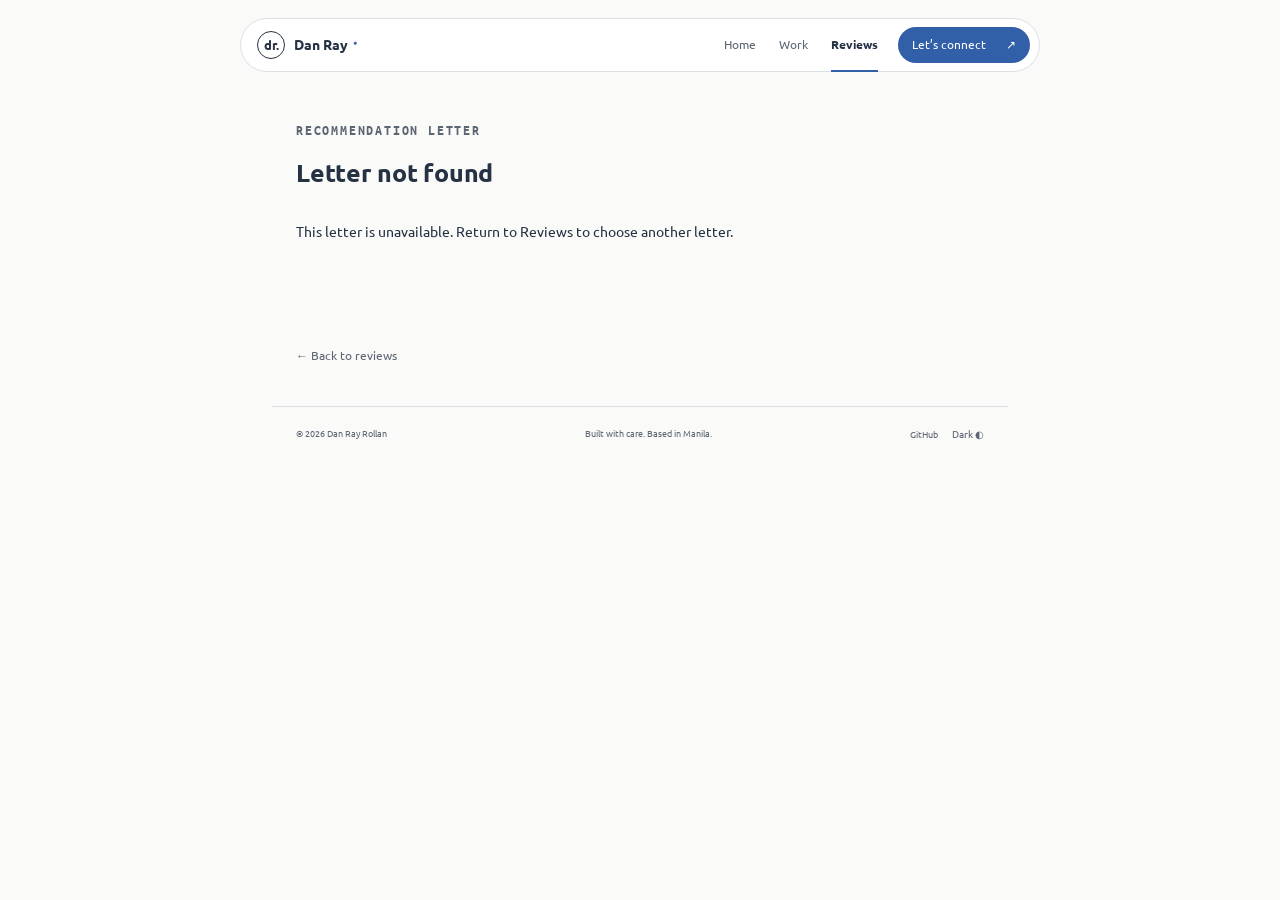
==== letter.html @ 73a933be "Update portfolio themes, education cards, and YAML recommendation letters" ====
<!doctype html>
<html lang="en">
<head>
<meta charset="utf-8"><meta name="viewport" content="width=device-width, initial-scale=1">
<meta name="description" content="Dan Ray Rollan, a Manila-based engineer connecting customer support, software engineering, and agentic AI.">
<meta name="theme-color" content="#fafaf8">
<title>Recommendation letter | Dan Ray Rollan</title>
<link rel="icon" href="assets/favicon.svg" type="image/svg+xml">
<link rel="preload" href="assets/fonts/Ubuntu-Regular.ttf" as="font" type="font/ttf" crossorigin>
<link rel="stylesheet" href="styles.css?v=9057fd9f84"><script src="app.js?v=bcd007c981" defer></script>
</head>
<body data-page="letter">
<a class="skip" href="#main">Skip to content</a>
<header class="nav-wrap"><nav aria-label="Main navigation"><a class="brand" href="index.html"><span class="brand-icon">dr.</span><span>Dan Ray<span class="brand-dot">●</span></span></a><div class="nav-links"><a href="index.html" >Home</a><a href="work.html" >Work</a><a href="reviews.html" aria-current="page">Reviews</a></div><a class="nav-cta" href="index.html#contact">Let’s connect <span aria-hidden="true">↗</span></a></nav></header>
<main id="main">
<section class="sample-letter" aria-labelledby="letter-heading"><p class="eyebrow">RECOMMENDATION LETTER</p><h1 id="letter-heading" class="reference-heading">Letter of recommendation</h1><p id="letter-date" class="letter-date"></p><p id="letter-salutation"></p><div id="letter-body" class="letter-body"></div><p id="letter-signature" class="letter-signature"></p></section><div class="page-next"><a href="reviews.html">← Back to reviews</a></div>
</main><footer><span>© <span id="year"></span> Dan Ray Rollan</span><span>Built with care. Based in Manila.</span><div class="footer-actions"><div id="footer-links" class="footer-links"><span class="pending-link" title="GitHub profile has not been added yet">GitHub <span class="sr-only">profile coming soon</span></span></div><button id="theme-toggle" type="button" aria-label="Switch to dark theme">Dark <span aria-hidden="true">◐</span></button></div></footer>
<div id="load-error" role="alert" hidden>Portfolio content couldn’t load. Please refresh, or preview this site using a local web server.</div><noscript><p class="noscript">Enable JavaScript to see the portfolio content, or read content.yaml for the full profile.</p></noscript>
</body></html>
---- styles.css ----
/* Locally bundled fonts; no external font requests. */
@font-face{font-family:"Ubuntu";src:url("assets/fonts/Ubuntu-Light.ttf") format("truetype");font-style:normal;font-weight:300;font-display:swap}
@font-face{font-family:"Ubuntu";src:url("assets/fonts/Ubuntu-Regular.ttf") format("truetype");font-style:normal;font-weight:400;font-display:swap}
@font-face{font-family:"Ubuntu";src:url("assets/fonts/Ubuntu-Medium.ttf") format("truetype");font-style:normal;font-weight:500;font-display:swap}
@font-face{font-family:"Ubuntu";src:url("assets/fonts/Ubuntu-Bold.ttf") format("truetype");font-style:normal;font-weight:700;font-display:swap}
@font-face{font-family:"Ubuntu Mono";src:url("assets/fonts/UbuntuMono-Regular.ttf") format("truetype");font-style:normal;font-weight:400;font-display:swap}
@font-face{font-family:"Ubuntu Mono";src:url("assets/fonts/UbuntuMono-Bold.ttf") format("truetype");font-style:normal;font-weight:700;font-display:swap}
:root{--font-sans:"Ubuntu",Arial,Helvetica,sans-serif;--font-mono:"Ubuntu Mono",ui-monospace,SFMono-Regular,Consolas,monospace;--bg:#fafaf8;--surface:#ffffff;--ink:#253244;--muted:#5c6573;--line:#dce0e5;--green:#315fa8;--accent:#315fa8;--soft:#e8edf4;--art:#e8edf4;--button-bg:#315fa8;--button-ink:#ffffff;--button-hover:#274d89;color-scheme:light;font-family:var(--font-sans);font-size:15px}*{box-sizing:border-box}html{scroll-behavior:smooth;scroll-padding-top:100px}body{margin:0;background:var(--bg);color:var(--ink);line-height:1.65}a{color:inherit;text-decoration:none}button{font:inherit}button,a,summary{-webkit-tap-highlight-color:transparent}a:focus-visible,button:focus-visible,summary:focus-visible{outline:2px solid var(--accent);outline-offset:5px}::selection{background:#dbe5f4;color:#253244}p,h1,h2,h3{margin:0}p+p{margin-top:17px}.muted{color:var(--muted)}.small{font-size:12px}.eyebrow{font-size:10px;letter-spacing:1.8px;font-weight:700;color:var(--muted)}.nav-wrap{position:sticky;top:0;z-index:10;padding:18px 20px;background:linear-gradient(var(--bg) 65%,transparent)}nav{max-width:800px;margin:auto;display:flex;align-items:center;justify-content:space-between;gap:20px;background:var(--surface);border:1px solid var(--line);border-radius:40px;padding:8px 9px 8px 16px;font-size:12px}.brand{display:flex;align-items:center;gap:9px;font-weight:700;font-size:14px}.brand-icon{width:28px;height:28px;border:1px solid var(--ink);border-radius:50%;display:grid;place-items:center;font-size:13px}.brand-dot{color:var(--accent);font-size:7px;vertical-align:super;margin-left:5px}.nav-links{display:flex;gap:22px;margin-left:auto}.nav-links a{color:var(--muted)}.nav-links a:hover{color:var(--ink)}.nav-cta,.button{color:var(--button-ink);background:var(--button-bg);border-radius:28px;padding:10px 16px;display:inline-flex;gap:20px;align-items:center}.nav-cta{padding:8px 14px}.button:hover,.nav-cta:hover{background:var(--button-hover)}main,footer{max-width:736px;margin:0 auto;padding:0 24px}.hero{padding-top:43px;border:0}.profile-line{display:flex;align-items:center;gap:12px;margin-bottom:37px}.avatar{width:46px;height:46px;border-radius:50%;display:grid;place-items:center;color:var(--green);background:var(--soft);font-size:14px;font-weight:700;overflow:hidden}.avatar img{width:100%;height:100%;object-fit:cover}.profile-name{font-size:13px;font-weight:700}.profile-line p+p{margin:0}.location-dot{margin-left:auto;width:7px;height:7px;border-radius:50%;background:#64748b;box-shadow:0 0 0 5px #64748b12}h1{font-size:clamp(39px,7vw,62px);letter-spacing:-2.8px;line-height:1.08;font-weight:500;max-width:580px;margin-top:16px}h2{font-size:29px;line-height:1.23;letter-spacing:-.9px;font-weight:500}h3{font-weight:500;font-size:19px;line-height:1.4;letter-spacing:-.3px}.intro{max-width:580px;font-size:15px;color:var(--muted);margin-top:24px}.role{font-size:11px;color:var(--green);margin-top:17px}.hero-actions{display:flex;align-items:center;gap:25px;margin-top:26px;font-size:12px}.text-link{display:inline-flex;gap:14px}.text-link:hover{text-decoration:underline}.bridge{height:274px;margin-top:38px;overflow:hidden;position:relative;border-radius:10px;background:radial-gradient(ellipse at 20% 10%,#c7d8f060,transparent 65%),radial-gradient(ellipse at 90% 85%,#c5cdd750,transparent 60%),var(--art);padding:24px 27px;color:#253244}.art-label,.art-number{font-size:8px;font-weight:700;letter-spacing:1.7px;position:absolute}.art-number{bottom:20px;right:25px;font-size:7px}.bridge-line{position:relative;display:flex;align-items:center;justify-content:space-between;height:170px;font-family:Georgia,serif;font-size:19px;margin:8px 15px 0}.bridge-line:before{content:"";position:absolute;left:7%;right:7%;height:95px;border-top:1px solid #64748b7a;border-radius:50%;top:38px}.bridge-line>span{z-index:1}.bridge-ring{display:grid;place-items:center;width:132px;height:132px;border:1px solid #64748b66;border-radius:50%;background:#ffffff77;position:relative;font-style:italic}.bridge-ring:after{content:"";position:absolute;inset:-10px;border:1px solid #64748b33;border-radius:50%}.bridge>p{text-align:center;font-size:10px;letter-spacing:.3px;margin-top:1px}.stats{display:grid;grid-template-columns:1fr 1.15fr 1fr;gap:26px;margin-top:29px}.stats>div+div{border-left:1px solid var(--line);padding-left:22px}.stats strong{font-weight:500;font-size:29px;line-height:1.2;letter-spacing:-.8px}.stats .unit{font-size:16px;letter-spacing:-.3px}.stats p{font-size:11px;margin-top:7px}.stats span:not(.unit){font-size:inherit}.stats>div>span{font-size:10px!important;color:var(--muted)}.stats .stat-word{font-size:21px;letter-spacing:-.6px}.fine-print{font-size:9px;color:var(--muted);margin-top:15px;max-width:560px}section{padding:51px 0;border-bottom:1px solid var(--line);scroll-margin-top:10px}.section-top{display:flex;align-items:center;justify-content:space-between;margin-bottom:24px}.section-index{font-size:10px;color:var(--muted)}.about-grid{display:grid;grid-template-columns:1fr 1.18fr;gap:42px}.about-grid h2{font-size:25px}.about-grid p{font-size:12px}.principles{display:grid;grid-template-columns:repeat(3,1fr);gap:25px;margin-top:31px}.principle-number{font-family:Georgia,serif;font-size:18px;color:var(--accent)}.principles h3{font-size:12px;font-weight:700;margin-top:9px}.principles p{color:var(--muted);font-size:11px;margin-top:6px}.section-intro{font-size:12px;margin-top:14px}.projects{margin-top:28px}.project{border-top:1px solid var(--line);padding:24px 0}.project:last-child{padding-bottom:0}.project-header{display:grid;grid-template-columns:31px 1fr;gap:13px}.project-number{font-family:Georgia,serif;font-style:italic;color:var(--accent);font-size:17px;padding-top:2px}.project-category{font-size:8px;letter-spacing:1.6px;color:var(--muted);margin-bottom:7px}.project h3{max-width:530px}.project-summary{font-size:12px;color:var(--muted);margin-top:10px}.tags{display:flex;flex-wrap:wrap;gap:7px;margin-top:14px}.tag{font-size:9px;padding:3px 9px;border:1px solid var(--line);border-radius:20px;color:var(--muted)}details{margin-top:15px;font-size:11px}summary{cursor:pointer;list-style:none;display:inline-flex;align-items:center;gap:10px;color:var(--green)}summary::-webkit-details-marker{display:none}summary:after{content:"+";font-size:17px}details[open] summary:after{content:"−"}.detail-body{background:var(--soft);border-radius:8px;padding:18px;margin-top:13px}.detail-body h4{margin:0 0 4px;font-size:10px;color:var(--green)}.detail-body p{font-size:12px;color:var(--muted);margin:0 0 15px}.detail-body p:last-child{margin-bottom:0}.testimonials{display:grid;grid-template-columns:1fr 1fr;gap:16px;margin-top:25px}.quote{padding:25px 23px;background:var(--surface);border:1px solid var(--line);border-radius:8px;display:flex;flex-direction:column}.quote-mark{font-family:Georgia,serif;color:var(--accent);font-size:34px;line-height:1}.quote blockquote{font-family:Georgia,serif;font-size:16px;line-height:1.6;margin:12px 0 24px}.quote-name{font-size:11px;font-weight:700;margin-top:auto}.quote-role{font-size:10px;color:var(--muted)}.draft-label{font-size:8px;letter-spacing:1.3px;color:var(--accent);margin:14px 0 9px}.quote .draft-copy{font-size:12px;color:var(--muted);margin-bottom:26px}.timeline{margin-top:30px}.timeline-item{display:grid;grid-template-columns:150px 1fr;gap:27px;padding:21px 0;border-top:1px solid var(--line)}.timeline-label{font-size:8px;letter-spacing:1px;color:var(--muted);padding-top:5px}.timeline h3{font-size:15px}.timeline-company{color:var(--green);font-size:10px;margin-top:3px}.timeline-text{font-size:12px;color:var(--muted);margin-top:9px}.skills{margin-top:24px;padding-top:25px;border-top:1px solid var(--line);display:grid;grid-template-columns:repeat(3,1fr);gap:22px}.skills h3{font-size:11px;font-weight:700}.skills ul{padding:0;margin:11px 0 0;list-style:none;font-size:11px;color:var(--muted)}.skills li{padding:2px 0}.contact{text-align:center;padding:55px 10px 48px;border:0}.contact h2{font-size:34px;margin-top:17px}.contact>p.muted{font-size:12px;max-width:425px;margin:18px auto 0}.contact-links{display:flex;flex-wrap:wrap;justify-content:center;gap:14px;font-size:12px;margin-top:24px}footer{border-top:1px solid var(--line);display:flex;gap:14px;justify-content:space-between;padding-top:19px;padding-bottom:28px;font-size:9px;color:var(--muted)}footer button{padding:0;background:none;border:0;color:inherit;cursor:pointer;font-size:10px}.skip{position:fixed;top:-100px;background:var(--ink);color:var(--bg);padding:10px;z-index:100}.skip:focus{top:10px}#load-error,.noscript{max-width:688px;margin:20px auto;padding:18px;background:var(--soft);font-size:13px}[hidden]{display:none!important}body[data-theme="dark"]{--bg:#24272b;--surface:#2c3035;--ink:#f1f2f0;--muted:#b7bec7;--line:#444b54;--green:#9abbef;--soft:#353e4b;--accent:#9abbef;--art:#353e4b;--button-bg:#9abbef;--button-ink:#253244;--button-hover:#aec8f0;color-scheme:dark}body[data-theme="dark"] .avatar{background:var(--soft)}body[data-theme="dark"]::selection{background:#465b7b;color:#f1f2f0}@media(max-width:620px){.nav-wrap{padding:12px}.nav-links{gap:14px}nav{gap:13px}.brand{font-size:12px}.nav-cta{font-size:10px;padding:8px 11px}.nav-links a{font-size:10px}.nav-links a[href="#kind-words"]{display:none}main,footer{padding-left:22px;padding-right:22px}.hero{padding-top:28px}h1{letter-spacing:-1.8px}.intro{font-size:14px}.bridge{height:230px;padding:20px}.bridge-line{height:143px;font-size:15px;margin:8px 0 0}.bridge-ring{width:103px;height:103px}.bridge-line:before{top:29px}.bridge>p{font-size:9px}.art-number{font-size:6px}.stats{gap:13px;grid-template-columns:1fr 1fr}.stats>div+div{padding-left:15px}.stats>div:last-child{display:none}.stats strong{font-size:27px}.stats p{font-size:10px}.stats>div>span{font-size:9px!important}section{padding:38px 0}.about-grid{grid-template-columns:1fr;gap:20px}.about-grid h2{max-width:340px}.principles{gap:15px}.principles h3{font-size:11px}.principles p{font-size:10px}h2{font-size:26px}.testimonials{grid-template-columns:1fr}.timeline-item{grid-template-columns:1fr;gap:8px}.skills{grid-template-columns:1fr 1fr;gap:24px}.contact h2{font-size:29px}footer{flex-wrap:wrap;font-size:8px}footer span:nth-child(2){margin-left:auto}footer button{margin-left:auto}}@media(max-width:360px){.nav-links a[href="#about"]{display:none}.hero-actions{gap:16px;font-size:11px}.principles{grid-template-columns:1fr}.principles p{font-size:12px}.bridge-line{font-size:13px}.bridge-ring{width:86px;height:86px}.skills{grid-template-columns:1fr}}@media(prefers-reduced-motion:reduce){html{scroll-behavior:auto}}
/* Company timeline and recommendation letter layout. */
.timeline{margin-top:29px}.timeline-item{position:relative;grid-template-columns:30px 1fr;gap:17px;border:0;padding:0 0 30px}.timeline-item:before{content:"";position:absolute;left:14px;top:34px;bottom:5px;width:1px;background:var(--line)}.timeline-item:last-child{padding-bottom:0}.timeline-item:last-child:before{display:none}.company-icon{position:relative;width:29px;height:29px;display:grid;place-items:center;border-radius:7px;background:var(--soft);border:1px solid var(--line);color:var(--green);font-size:9px;font-weight:700;overflow:hidden;margin-top:2px}.company-icon img{width:100%;height:100%;object-fit:contain;background:var(--surface);padding:3px}.timeline-label{padding:0;margin-bottom:3px;font-size:9px}.timeline h3{font-weight:700;font-size:14px}.timeline-company{font-size:11px;margin-top:3px}.contributions{padding-left:18px;margin:12px 0 0;color:var(--muted);font-size:12px}.contributions li{padding:3px 0}.experience-project{margin-top:16px;display:flex;align-items:center;gap:16px;border:1px solid var(--line);border-radius:8px;overflow:hidden;min-height:85px;background:var(--surface)}.experience-project:hover{border-color:var(--muted)}.experience-project>img{width:115px;align-self:stretch;object-fit:cover}.experience-project>div{padding:16px 0 16px 16px}.experience-project>img+div{padding-left:0}.experience-project strong{font-size:12px}.experience-project p{font-size:11px;color:var(--muted);margin-top:4px}.project-arrow{margin-left:auto;padding-right:16px}.testimonials{display:block;margin-top:25px}.recommendation{padding:24px 0;border-top:1px solid var(--line)}.recommendation:last-child{padding-bottom:0}.recommendation blockquote{margin:0 0 17px;font-size:14px;line-height:1.7;font-family:inherit}.recommendation-identity{display:flex;align-items:center;gap:11px}.recommender-avatar{width:34px;height:34px;display:grid;place-items:center;border-radius:50%;background:var(--soft);color:var(--green);font-size:10px;flex-shrink:0;overflow:hidden}.recommender-avatar img{width:100%;height:100%;object-fit:cover}.recommendation .quote-name{font-weight:500;font-size:12px}.recommendation .quote-role{font-size:10px;margin-top:1px}.recommendation-context{margin-top:9px;color:var(--muted);font-size:10px}.letter-link{display:inline-block;color:var(--green);margin-top:13px;font-size:11px;border-bottom:1px solid var(--line)}.letter-link:hover{border-color:var(--green)}.recommendation .draft-label{margin:0 0 8px}.draft-copy{font-size:12px;color:var(--muted);margin-bottom:16px}@media(max-width:620px){.timeline-item{grid-template-columns:29px 1fr;gap:14px}.experience-project>img{width:80px}.timeline h3{font-size:13px}.contributions{font-size:11px}}
/* Dedicated static pages: compact typography and spacing from the references. */
.nav-links a[aria-current="page"]{position:relative;color:var(--ink);font-weight:600}.nav-links a[aria-current="page"]:after{content:"";position:absolute;left:0;right:0;bottom:-17px;height:2px;background:var(--accent)}.nav-links{gap:23px}.page-directory>a{display:flex;justify-content:space-between;gap:25px;padding:22px 0}.page-directory>a+a{border-top:1px solid var(--line)}.page-directory h2{font-size:21px;margin-top:8px}.page-directory p:not(.eyebrow){font-size:12px;color:var(--muted);margin-top:7px}.page-directory>a>span{font-size:21px;align-self:center}.page-directory>a:hover h2{text-decoration:underline}.demo-notice{font-size:9px;letter-spacing:.5px;line-height:1.6;color:var(--muted);background:var(--soft);border-radius:5px;padding:8px 11px;margin-top:24px;margin-bottom:4px}.reference-heading{font-size:17px;font-weight:600;letter-spacing:-.25px;line-height:1.45;margin:0;max-width:none}.experience-section{padding-top:22px;border:0;padding-bottom:35px}.experience-section .timeline{margin-top:20px}.experience-section .timeline-item{grid-template-columns:24px 1fr;gap:20px;padding-bottom:31px}.experience-section .timeline-item:before{left:11px;top:30px;bottom:5px}.experience-section .company-icon{width:24px;height:24px;margin-top:0;border:0;background:transparent;border-radius:0}.experience-section .company-icon img{padding:0;background:transparent}.experience-section .timeline-label{font-size:12px;letter-spacing:0;font-weight:400;margin-bottom:2px;line-height:1.5}.experience-section .timeline h3{font-size:14px;line-height:1.5;font-weight:700;letter-spacing:0}.experience-section .timeline-text{font-size:14px;line-height:1.5;margin-top:4px}.experience-section .contributions{font-size:14px;line-height:1.55;padding-left:21px;margin-top:10px}.experience-section .contributions li{padding:3px 0}.experience-section .experience-project{margin-top:17px;gap:17px;min-height:120px}.experience-section .experience-project>img{width:34%;max-width:190px}.experience-section .experience-project>div{padding-top:17px;padding-bottom:17px}.experience-section .experience-project strong{font-size:14px}.experience-section .experience-project p{font-size:13px;line-height:1.4;margin-top:5px}.work-projects{border-top:1px solid var(--line)}.work-projects h2,.toolkit-section h2{font-size:22px}.page-next{padding:28px 0 40px;font-size:12px;color:var(--muted)}.page-next a{display:flex;justify-content:space-between;gap:12px}.page-next a:hover{color:var(--ink);text-decoration:underline}.reviews-section{padding-top:22px;border:0;padding-bottom:0}.reviews-intro{font-size:14px;color:var(--muted);margin-top:8px}.review-summary{display:flex;align-items:center;justify-content:space-between;gap:18px;margin-top:15px;padding-bottom:24px;border-bottom:1px solid var(--line)}.rating{display:flex;align-items:center;gap:7px;font-size:12px;color:var(--muted)}.rating strong{color:var(--accent);font-size:16px}.stars{color:var(--accent);font-size:17px;letter-spacing:-1px;white-space:nowrap}.stars>span{color:var(--muted)}.review-sources{display:flex;gap:13px;font-size:9px;color:var(--ink);font-weight:600;white-space:nowrap}.reviews-section .testimonials{margin-top:0}.reviews-section .recommendation{padding:25px 0;border-top:0;border-bottom:1px solid var(--line)}.reviews-section .recommendation blockquote{font-size:14px;line-height:1.5;margin-bottom:14px}.reviews-section .recommendation-identity{gap:10px}.reviews-section .recommender-avatar{width:32px;height:32px}.reviews-section .quote-name{font-size:14px;line-height:1.4;font-weight:400}.reviews-section .quote-role{font-size:12px;line-height:1.4}.reviews-section .recommendation-context{font-size:10px;opacity:.85}.letter-feature{position:relative;display:block;margin-top:24px;min-height:390px;border-radius:12px;overflow:hidden;background:#cee3ef;color:#2d4352;padding:30px}.feature-sky{position:absolute;inset:0;background:radial-gradient(ellipse at 12% 20%,#ffffff8c,transparent 55%),linear-gradient(145deg,#afd0e1,#cbe0e9 55%,#e5e2d4)}.feature-caption{position:relative;font-size:9px;letter-spacing:1.6px}.feature-quote{position:relative;display:block;margin-top:25px;font-family:Georgia,serif;font-size:35px;line-height:1.2;letter-spacing:-1px;z-index:1}.feature-paper{position:absolute;right:35px;top:105px;width:215px;height:270px;background:#fffdf6;transform:rotate(8deg);padding:24px;box-shadow:0 10px 40px #35475a18}.feature-paper>span{font-family:Georgia,serif;display:block;font-size:14px;letter-spacing:.6px;color:#334039;margin-bottom:25px}.feature-paper i{display:block;background:#d9ded7;height:2px;margin-bottom:13px}.feature-paper i:nth-of-type(2){width:85%}.feature-paper i:nth-of-type(4){width:67%}.feature-paper em{display:block;font-family:Georgia,serif;font-size:10px;margin-top:21px}.feature-paper b{font-family:Georgia,serif;font-size:19px;font-style:italic;font-weight:400}.feature-action{position:relative;display:inline-flex;gap:15px;align-items:center;margin-top:32px;background:#fffdf4;border-radius:30px;padding:11px 15px;font-size:11px;z-index:1}.letter-feature:hover .feature-action{text-decoration:underline}.feature-label{position:absolute;bottom:18px;left:30px;font-size:8px;letter-spacing:.8px;z-index:1}.sample-letter{padding-top:28px;border:0;max-width:620px}.sample-letter h1{font-size:25px;margin-top:12px}.sample-letter>p{font-size:14px;line-height:1.75}.sample-letter .letter-date{color:var(--muted);font-size:12px;margin:8px 0 28px}body[data-theme="dark"] .letter-feature{filter:brightness(.9)}@media(max-width:620px){.nav-links a[href="reviews.html"]{display:inline}.nav-links{gap:14px}.nav-links a[aria-current="page"]:after{bottom:-16px}.experience-section .timeline-item{gap:15px}.experience-section .timeline-text,.experience-section .contributions{font-size:13px}.experience-section .experience-project{min-height:100px;gap:12px}.experience-section .experience-project strong{font-size:12px}.experience-section .experience-project p{font-size:11px}.review-summary{flex-wrap:wrap;gap:12px}.review-sources{font-size:9px}.letter-feature{min-height:385px;padding:25px}.feature-quote{font-size:30px}.feature-paper{width:175px;height:245px;right:17px;top:137px;opacity:.8}.feature-label{left:25px;font-size:7px}.feature-action{margin-top:28px}.page-directory h2{font-size:19px}}@media(max-width:360px){.brand>span:last-child{display:none}.nav-links{gap:13px}.nav-links a{font-size:11px}.nav-cta{gap:8px}.rating{font-size:11px}.feature-quote{font-size:27px}.experience-section .experience-project>img{width:30%}}

/* Homepage timeline and neutral dark theme. */
.home-experience{padding-top:38px;border-bottom:1px solid var(--line)}
body[data-theme="dark"] .bridge{background:radial-gradient(ellipse at 20% 10%,#64748b30,transparent 65%),radial-gradient(ellipse at 90% 85%,#64748b25,transparent 60%),var(--art);color:var(--ink)}
body[data-theme="dark"] .bridge-line:before{border-color:#b7bec770}
body[data-theme="dark"] .bridge-ring{border-color:#b7bec780;background:#2c303599}
body[data-theme="dark"] .bridge-ring:after{border-color:#b7bec740}
body[data-theme="dark"] .location-dot{background:#9abbef;box-shadow:0 0 0 5px #9abbef12}

/* Added sections; the original portfolio layout is preserved. */
.skills{display:grid;grid-template-columns:1fr;gap:16px;border-top:0;padding-top:0}
.skill-row{display:grid;grid-template-columns:145px minmax(0,1fr);gap:18px}
.skill-row h3{font-size:13px;font-weight:400;color:var(--muted);margin:0}
.skill-items{display:flex;flex-wrap:wrap;gap:3px 9px;padding:0;margin:0!important;list-style:none}
.skill-items li{font-size:13px;color:var(--ink);padding:0}
.skill-items li:not(:last-child):after{content:","}
.education-list,.article-list{display:grid;gap:30px;margin-top:22px}
.record-date{font-size:12px;color:var(--muted);margin-bottom:7px}
.education-item h3,.article-item h3{font-size:14px;font-weight:500;margin-bottom:4px}
.education-item p,.article-item p,.empty-state{font-size:13px;color:var(--muted)}
.education-item p+p{margin-top:5px}
.reading-link{display:inline-block;margin-top:7px;font-size:13px;color:var(--muted);text-decoration:underline;text-underline-offset:3px}
.reading-link:hover{color:var(--ink)}
.footer-actions,.footer-links{display:flex;align-items:center;gap:14px}
.footer-links a{text-decoration:underline;text-underline-offset:3px}
.footer-links a:hover{color:var(--ink)}
.pending-link{color:var(--muted)}
.sr-only{position:absolute;width:1px;height:1px;padding:0;margin:-1px;overflow:hidden;clip:rect(0,0,0,0);white-space:nowrap;border:0}
@media(max-width:620px){.skill-row{grid-template-columns:130px minmax(0,1fr);gap:14px}.footer-actions{margin-left:auto}}
@media(max-width:440px){.skill-row{grid-template-columns:1fr;gap:6px}}

/* Sample content and a compact list for multiple recommendation letters. */
.preview-label{font-size:9px;color:var(--muted);letter-spacing:.4px}
.article-preview{margin-top:7px}
.article-preview summary{font-size:13px;text-decoration:underline;text-underline-offset:3px}
.article-preview summary:after{content:none}
.article-preview>p{font-size:13px;padding:14px 0 0;max-width:580px}
.letter-library{margin-top:30px}
.letters-intro{font-size:12px;color:var(--muted);margin-top:7px;margin-bottom:20px}
.recommendation-letters>.preview-label{margin-bottom:10px}
.letter-row{display:flex;align-items:center;justify-content:space-between;gap:20px;padding:18px 0;border-bottom:1px solid var(--line)}
.letter-info{min-width:0;overflow-wrap:anywhere}
.letter-info h3{font-size:14px;font-weight:500;letter-spacing:0}
.letter-info p{font-size:12px;margin-top:3px}
.letter-info .letter-relationship{font-size:10px;color:var(--muted);margin-top:5px}
.letter-read{font-size:11px;color:var(--green);white-space:nowrap;flex-shrink:0;text-decoration:underline;text-underline-offset:3px}
.more-letters{margin-top:15px}
.more-letters>summary{font-size:12px}
.more-letters[open]>.letter-list{margin-top:6px}
@media(max-width:440px){.letter-row{align-items:flex-start;flex-direction:column;gap:10px}}

/* Education cards match the selected palette preview. */
.education-list{gap:14px}
.education-item{padding:18px;border:1px solid var(--line);border-radius:8px;background:var(--surface);overflow-wrap:anywhere}
.education-item .record-date{font-size:11px;margin-bottom:5px}
.education-item h3{color:var(--ink);margin-bottom:4px}
.education-item p{font-size:12px}
.education-item p+p{margin-top:7px}
@media(max-width:440px){.education-item{padding:14px}}

/* Education grid with optional school imagery above the text. */
.education-list{grid-template-columns:repeat(2,minmax(0,1fr));align-items:stretch}
.education-list>.preview-label,.education-list>.empty-state{grid-column:1/-1}
.education-item{position:relative;overflow:hidden;min-width:0;padding:0}
.education-content{position:relative;z-index:1;padding:18px}
.education-with-image .education-content{padding-top:132px}
.education-image{position:absolute;inset:0 0 auto;width:100%;height:150px;object-fit:cover;object-position:center;opacity:.75}
.education-with-image:before{content:"";position:absolute;z-index:1;left:0;right:0;top:0;height:151px;background:linear-gradient(180deg,transparent 35%,var(--surface) 94%);pointer-events:none}
body[data-theme="dark"] .education-image{opacity:.45}
@media(max-width:620px){.education-list{grid-template-columns:1fr}}
@media(max-width:440px){.education-item{padding:0}.education-content{padding:14px}.education-with-image .education-content{padding-top:132px}}

/* Ubuntu Mono adds a restrained developer accent to metadata. */
.timeline-label,.record-date,.letter-date,.tag,.project-number,.principle-number,.section-index,.eyebrow,.project-category,.art-label,.art-number,.preview-label,.draft-label,.feature-caption,.feature-label,code,pre,kbd,samp{font-family:var(--font-mono)}

/* All recommendation bodies share the same document layout. */
.letter-body{margin-top:17px;font-size:14px;line-height:1.75;white-space:pre-line}
.letter-body p+p{margin-top:17px}
.letter-signature{margin-top:24px!important;font-size:14px;line-height:1.75}
.letter-signature>span,.letter-signature>strong{display:block}

/* Consistent, understated actions for recommendation documents. */
.letter-read,.letter-link{display:inline-flex;align-items:center;justify-content:center;gap:8px;min-height:36px;padding:7px 11px;border:1px solid var(--line);border-radius:7px;background:var(--surface);color:var(--green);font-family:var(--font-sans);font-size:12px;font-weight:500;line-height:1.4;text-decoration:none;white-space:nowrap}
.letter-read:before,.letter-link:before{content:"";display:block;width:15px;height:15px;flex-shrink:0;background:currentColor;-webkit-mask:url("assets/icon-document.svg") center/contain no-repeat;mask:url("assets/icon-document.svg") center/contain no-repeat}
.letter-read:hover,.letter-link:hover{background:var(--soft);border-color:var(--accent)}

/* The support philosophy panel is a static catchphrase. */
.feature-tagline{position:relative;z-index:1;max-width:220px;margin-top:20px;font-size:12px;line-height:1.6}
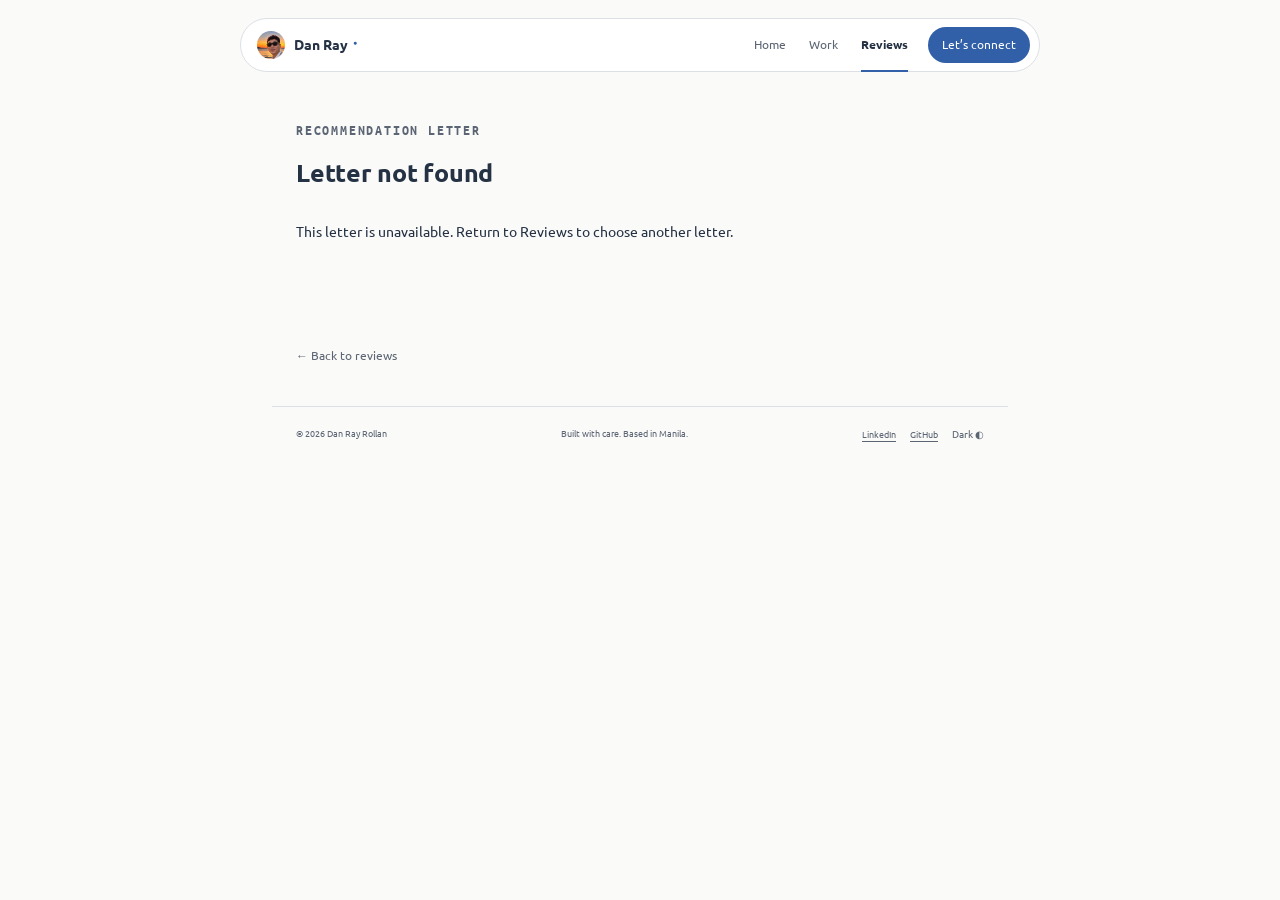
==== commit 1841aa74: "Update portfolio content and add support lifecycle case study" ====
--- a/letter.html
+++ b/letter.html
@@ -7,13 +7,13 @@
 <title>Recommendation letter | Dan Ray Rollan</title>
 <link rel="icon" href="assets/favicon.svg" type="image/svg+xml">
 <link rel="preload" href="assets/fonts/Ubuntu-Regular.ttf" as="font" type="font/ttf" crossorigin>
-<link rel="stylesheet" href="styles.css?v=9057fd9f84"><script src="app.js?v=bcd007c981" defer></script>
+<link rel="stylesheet" href="styles.css?v=4ea9c5f36c"><script src="app.js?v=c4a7d1deff" defer></script>
 </head>
 <body data-page="letter">
 <a class="skip" href="#main">Skip to content</a>
-<header class="nav-wrap"><nav aria-label="Main navigation"><a class="brand" href="index.html"><span class="brand-icon">dr.</span><span>Dan Ray<span class="brand-dot">●</span></span></a><div class="nav-links"><a href="index.html" >Home</a><a href="work.html" >Work</a><a href="reviews.html" aria-current="page">Reviews</a></div><a class="nav-cta" href="index.html#contact">Let’s connect <span aria-hidden="true">↗</span></a></nav></header>
+<header class="nav-wrap"><nav aria-label="Main navigation"><a class="brand" href="index.html"><span id="brand-avatar" class="brand-icon" aria-hidden="true">DR</span><span class="brand-name"><span class="brand-desktop">Dan Ray<span class="brand-dot">●</span></span><span class="brand-mobile">Dan</span></span></a><div class="nav-links"><a href="index.html" >Home</a><a href="work.html" >Work</a><a href="reviews.html" aria-current="page">Reviews</a></div><a class="nav-cta" href="index.html#contact">Let’s connect</a></nav></header>
 <main id="main">
 <section class="sample-letter" aria-labelledby="letter-heading"><p class="eyebrow">RECOMMENDATION LETTER</p><h1 id="letter-heading" class="reference-heading">Letter of recommendation</h1><p id="letter-date" class="letter-date"></p><p id="letter-salutation"></p><div id="letter-body" class="letter-body"></div><p id="letter-signature" class="letter-signature"></p></section><div class="page-next"><a href="reviews.html">← Back to reviews</a></div>
-</main><footer><span>© <span id="year"></span> Dan Ray Rollan</span><span>Built with care. Based in Manila.</span><div class="footer-actions"><div id="footer-links" class="footer-links"><span class="pending-link" title="GitHub profile has not been added yet">GitHub <span class="sr-only">profile coming soon</span></span></div><button id="theme-toggle" type="button" aria-label="Switch to dark theme">Dark <span aria-hidden="true">◐</span></button></div></footer>
+</main><footer><span>© <span id="year"></span> Dan Ray Rollan</span><span>Built with care. Based in Manila.</span><div class="footer-actions"><div id="footer-links" class="footer-links"></div><button id="theme-toggle" type="button" aria-label="Switch to dark theme">Dark <span aria-hidden="true">◐</span></button></div></footer>
 <div id="load-error" role="alert" hidden>Portfolio content couldn’t load. Please refresh, or preview this site using a local web server.</div><noscript><p class="noscript">Enable JavaScript to see the portfolio content, or read content.yaml for the full profile.</p></noscript>
 </body></html>
--- a/styles.css
+++ b/styles.css
@@ -98,3 +98,67 @@
 
 /* The support philosophy panel is a static catchphrase. */
 .feature-tagline{position:relative;z-index:1;max-width:220px;margin-top:20px;font-size:12px;line-height:1.6}
+
+.letter-info .letter-list-date{font-family:var(--font-mono);font-size:11px;color:var(--muted);margin-top:5px}
+
+.project-resource{display:inline-block;margin-top:14px;font-size:12px;color:var(--green);text-decoration:underline;text-underline-offset:3px}
+.project-resource:hover{color:var(--ink)}
+
+/* Portrait branding, with a shorter name on small screens. */
+.brand>.brand-name{display:inline}
+.brand-mobile{display:none}
+.brand-icon{overflow:hidden;flex-shrink:0}
+.brand-icon.has-photo{border:0}
+.brand-icon img{display:block;width:100%;height:100%;object-fit:cover}
+.avatar.has-photo img,.brand-icon.has-photo img{transform:scale(1.6);transform-origin:61% 46%}
+.testimonial-profile:hover{text-decoration:underline;text-underline-offset:3px}
+.recommendation blockquote{white-space:pre-line}
+@media(max-width:620px){.brand-desktop{display:none}.brand-mobile{display:inline}.brand>.brand-name{display:inline}}
+
+.contact-links{align-items:center;gap:24px}
+.contact-link{display:inline-flex;align-items:center;gap:8px;color:var(--muted)}
+.contact-link:hover{color:var(--ink);text-decoration:underline;text-underline-offset:4px}
+.contact-icon{display:block;width:17px;height:17px;flex-shrink:0;background:currentColor;mask:center/contain no-repeat;-webkit-mask:center/contain no-repeat}
+.contact-icon-linkedin{mask-image:url("assets/icon-linkedin.svg");-webkit-mask-image:url("assets/icon-linkedin.svg")}
+.contact-icon-github{mask-image:url("assets/icon-github.svg");-webkit-mask-image:url("assets/icon-github.svg")}
+.contact-icon-document{mask-image:url("assets/icon-document.svg");-webkit-mask-image:url("assets/icon-document.svg")}
+
+.lifecycle-section h2{margin-top:14px;max-width:570px}
+.lifecycle-principles{font-size:11px;color:var(--accent);margin-top:20px}
+.lifecycle-stage{margin:0;border-top:1px solid var(--line);scroll-margin-top:100px}
+.lifecycle-stage:last-child{border-bottom:1px solid var(--line)}
+.lifecycle-stage summary{display:flex;width:100%;padding:18px 0;gap:16px;color:var(--ink)}
+.lifecycle-stage summary:after{margin-left:auto;color:var(--accent)}
+.lifecycle-step-number{font-family:var(--font-mono);color:var(--accent);font-size:13px}
+.lifecycle-stage strong{display:block;font-size:14px;font-weight:500}
+.lifecycle-summary{display:block;font-size:11px;color:var(--muted);margin-top:3px}
+.lifecycle-stage-body{padding:0 28px 22px;font-size:12px;color:var(--muted)}
+.lifecycle-stage-body ul{padding-left:18px;margin:14px 0 0}.lifecycle-stage-body li+li{margin-top:6px}
+.lifecycle-value{display:grid;grid-template-columns:1fr 1fr;gap:28px;margin-top:28px}
+.lifecycle-value h3{font-size:14px}.lifecycle-value p,.lifecycle-philosophy p{font-size:12px;color:var(--muted);margin-top:10px}
+.lifecycle-philosophy{border-left:2px solid var(--accent);padding:0 0 0 18px;margin-top:28px}.lifecycle-philosophy h3{font-size:20px}
+@media(max-width:620px){.lifecycle-value{grid-template-columns:1fr;gap:20px}.lifecycle-stage-body{padding-left:0;padding-right:0}}
+
+
+
+.lifecycle-diagram{margin:24px auto;max-width:480px}
+.lifecycle-wheel{display:block;width:100%;height:auto;overflow:visible}
+.lifecycle-sector path{fill:var(--soft);stroke:var(--bg);stroke-width:4;stroke-linejoin:round;transition:fill .15s}
+.lifecycle-sector-2 path,.lifecycle-sector-4 path{fill:var(--line)}
+.lifecycle-sector-3 path{fill:var(--surface);stroke:var(--line);stroke-width:2}
+.lifecycle-sector text{text-anchor:middle;fill:var(--ink);font-family:var(--font-sans);pointer-events:none}
+.lifecycle-sector .wheel-number{font-family:var(--font-mono);font-size:21px;fill:var(--accent)}
+.lifecycle-sector .wheel-label{font-size:15px}
+.lifecycle-sector:hover path,.lifecycle-sector:focus-visible path{fill:var(--art);stroke:var(--accent);stroke-width:2}
+.lifecycle-wheel .wheel-center-caption{text-anchor:middle;fill:var(--muted);font-family:var(--font-mono);font-size:11px;letter-spacing:1px}
+.lifecycle-wheel .wheel-center-title{text-anchor:middle;fill:var(--ink);font-family:var(--font-sans);font-size:25px;font-weight:500}
+.experience-project>.lifecycle-wheel-preview{width:128px;min-width:80px;flex-shrink:0;align-self:center}
+.lifecycle-map{position:absolute;width:1px;height:1px;padding:0;margin:-1px;overflow:hidden;clip-path:inset(50%);list-style:none}
+.lifecycle-map:focus-within{position:static;width:auto;height:auto;margin:12px 0;clip-path:none}
+.lifecycle-map a{display:inline-flex;gap:8px}
+@media(max-width:620px){.experience-project>.lifecycle-wheel-preview{width:94px}.lifecycle-diagram{margin:20px -6px}}
+@media(prefers-reduced-motion:reduce){.lifecycle-sector path{transition:none}}
+
+.lifecycle-goal{margin-top:24px;padding:22px 24px;background:var(--soft);border-radius:10px}
+.lifecycle-goal h3{font-size:19px;color:var(--accent)}
+.lifecycle-goal p{font-size:12px;color:var(--muted);margin-top:12px}
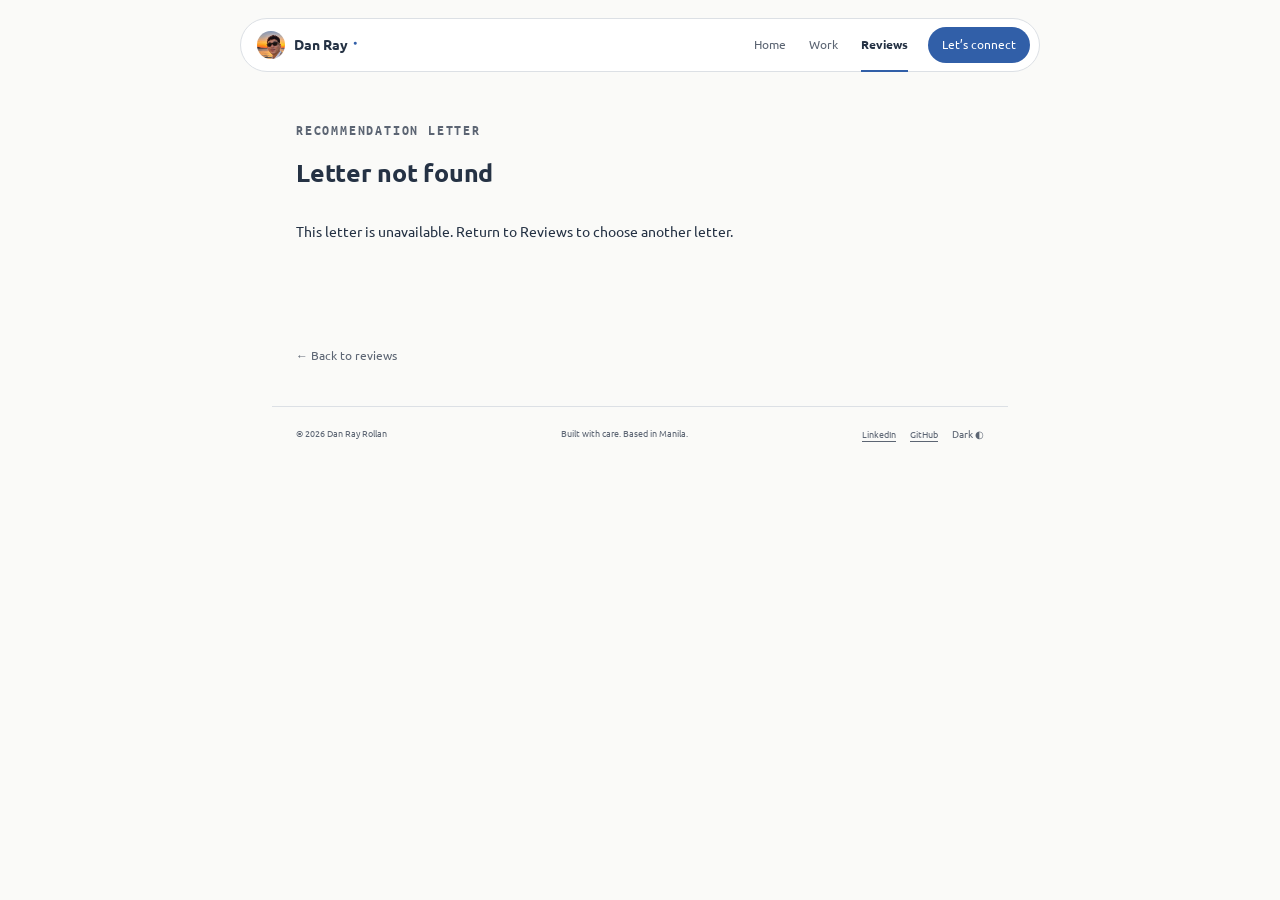
==== commit f2a4a492: "Add Jordan and Mar recommendations and sort dates oldest first" ====
--- a/letter.html
+++ b/letter.html
@@ -7,7 +7,7 @@
 <title>Recommendation letter | Dan Ray Rollan</title>
 <link rel="icon" href="assets/favicon.svg" type="image/svg+xml">
 <link rel="preload" href="assets/fonts/Ubuntu-Regular.ttf" as="font" type="font/ttf" crossorigin>
-<link rel="stylesheet" href="styles.css?v=4ea9c5f36c"><script src="app.js?v=c4a7d1deff" defer></script>
+<link rel="stylesheet" href="styles.css?v=4ea9c5f36c"><script src="app.js?v=7577065cc3" defer></script>
 </head>
 <body data-page="letter">
 <a class="skip" href="#main">Skip to content</a>
